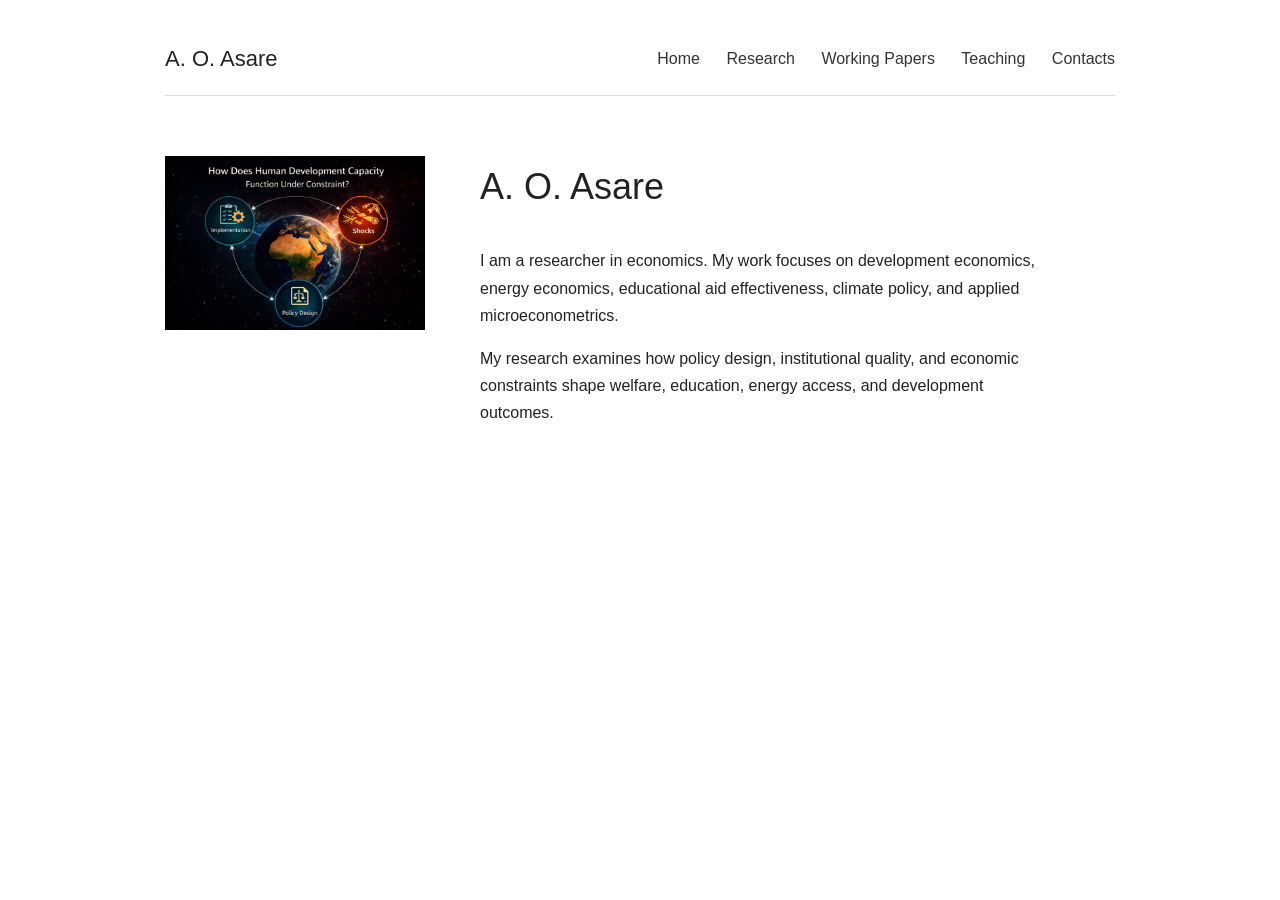
==== index.html @ 56571bdf "Add files via upload" ====
<!DOCTYPE html>
<html lang="en">
<head>
  <meta charset="UTF-8">
  <meta name="robots" content="index, follow, noimageindex">
  <meta name="viewport" content="width=device-width, initial-scale=1.0">
  <title>A. O. Asare</title>
  <style>
    body { font-family: Arial, Helvetica, sans-serif; max-width: 950px; margin: 0 auto; padding: 40px 30px; color: #222; line-height: 1.7; }
    nav { display: flex; justify-content: space-between; align-items: center; padding-bottom: 18px; margin-bottom: 60px; border-bottom: 1px solid #ddd; }
    .nav-name { font-size: 22px; font-weight: 500; }
    .nav-links a { margin-left: 22px; text-decoration: none; color: #333; }
    .nav-links a:hover { text-decoration: underline; }
    .main { display: flex; gap: 55px; align-items: flex-start; }
    .photo { width: 260px; max-width: 100%; height: auto; }
    .content { max-width: 560px; }
    h1 { font-size: 36px; font-weight: 500; margin-top: 0; }
    a { color: #1a5fb4; }
    @media (max-width: 700px) {
      nav, .main { flex-direction: column; align-items: flex-start; }
      .nav-links a { margin-left: 0; margin-right: 14px; }
    }
  </style>
</head>

<body>
<nav>
  <div class="nav-name">A. O. Asare</div>
  <div class="nav-links">
    <a href="index.html">Home</a>
    <a href="research.html">Research</a>
    <a href="working-papers.html">Working Papers</a>
    <a href="teaching.html">Teaching</a>
    <a href="contacts.html">Contacts</a>
  </div>
</nav>

<main class="main">
  <img src="photo.png" alt="" class="photo">

  <section class="content">
    <h1>A. O. Asare</h1>

    <p>
      I am a researcher in economics. My work focuses on development economics,
      energy economics, educational aid effectiveness, climate policy, and
      applied microeconometrics.
    </p>

    <p>
      My research examines how policy design, institutional quality, and economic
      constraints shape welfare, education, energy access, and development
      outcomes.
    </p>

  </section>
</main>
</body>
</html>
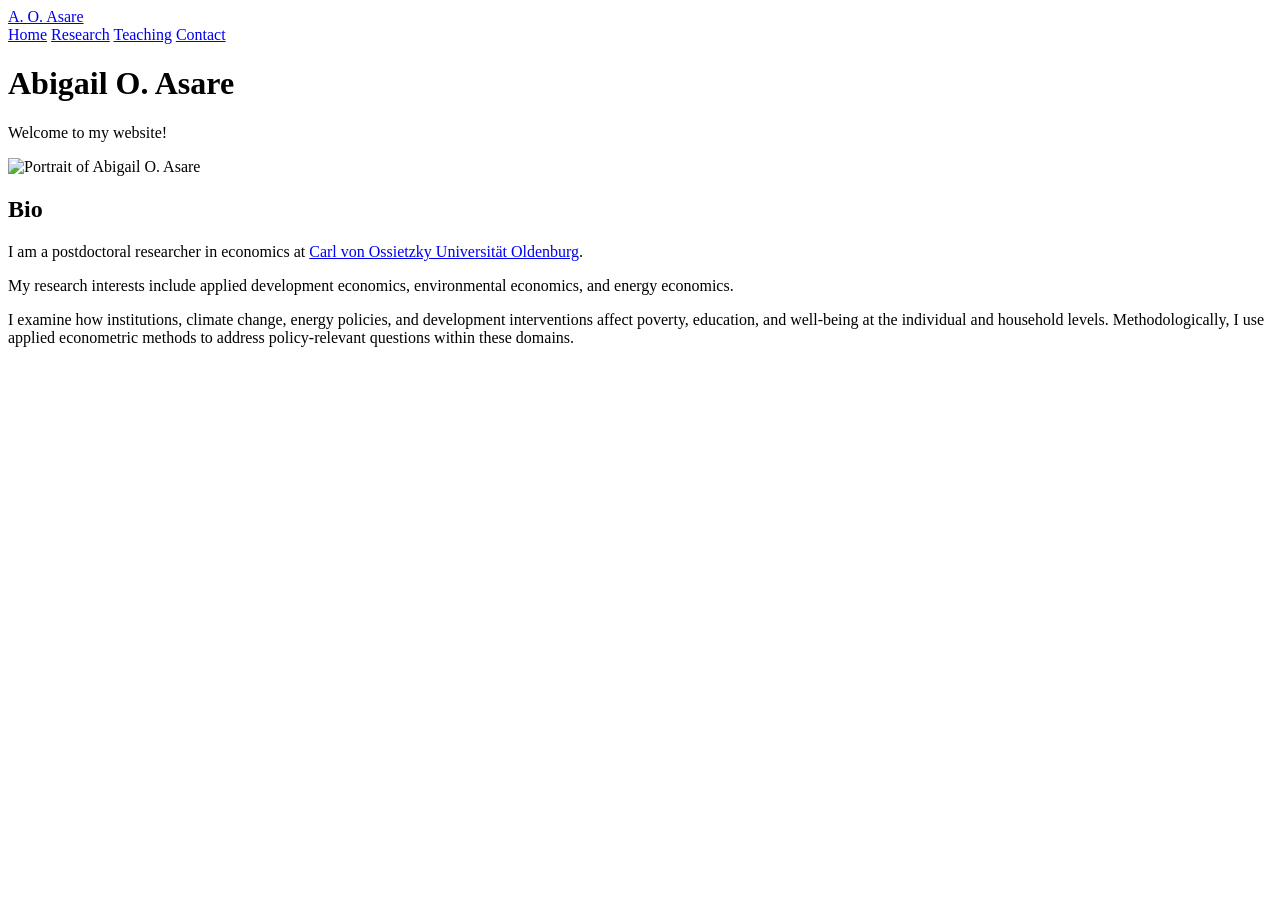
==== commit 33e208bf: "Update index.html" ====
--- a/index.html
+++ b/index.html
@@ -4,55 +4,32 @@
   <meta charset="UTF-8">
   <meta name="robots" content="index, follow, noimageindex">
   <meta name="viewport" content="width=device-width, initial-scale=1.0">
-  <title>A. O. Asare</title>
-  <style>
-    body { font-family: Arial, Helvetica, sans-serif; max-width: 950px; margin: 0 auto; padding: 40px 30px; color: #222; line-height: 1.7; }
-    nav { display: flex; justify-content: space-between; align-items: center; padding-bottom: 18px; margin-bottom: 60px; border-bottom: 1px solid #ddd; }
-    .nav-name { font-size: 22px; font-weight: 500; }
-    .nav-links a { margin-left: 22px; text-decoration: none; color: #333; }
-    .nav-links a:hover { text-decoration: underline; }
-    .main { display: flex; gap: 55px; align-items: flex-start; }
-    .photo { width: 260px; max-width: 100%; height: auto; }
-    .content { max-width: 560px; }
-    h1 { font-size: 36px; font-weight: 500; margin-top: 0; }
-    a { color: #1a5fb4; }
-    @media (max-width: 700px) {
-      nav, .main { flex-direction: column; align-items: flex-start; }
-      .nav-links a { margin-left: 0; margin-right: 14px; }
-    }
-  </style>
+  <title>Abigail O. Asare</title>
+  <link rel="stylesheet" href="styles.css">
 </head>
+<body>
+<header class="site-header">
+  <a class="brand" href="index.html">A. O. Asare</a>
+  <nav class="site-nav" aria-label="Main navigation">
+    <a href="index.html" aria-current="page">Home</a>
+    <a href="research.html">Research</a>
+    <a href="teaching.html">Teaching</a>
+    <a href="contacts.html">Contact</a>
+  </nav>
+</header>
 
-<body>
-<nav>
-  <div class="nav-name">A. O. Asare</div>
-  <div class="nav-links">
-    <a href="index.html">Home</a>
-    <a href="research.html">Research</a>
-    <a href="working-papers.html">Working Papers</a>
-    <a href="teaching.html">Teaching</a>
-    <a href="contacts.html">Contacts</a>
-  </div>
-</nav>
+<main class="home-page">
+  <h1 class="home-name">Abigail O. Asare</h1>
+  <p class="welcome">Welcome to my website!</p>
 
-<main class="main">
-  <img src="photo.png" alt="" class="photo">
-
-  <section class="content">
-    <h1>A. O. Asare</h1>
-
-    <p>
-      I am a researcher in economics. My work focuses on development economics,
-      energy economics, educational aid effectiveness, climate policy, and
-      applied microeconometrics.
-    </p>
-
-    <p>
-      My research examines how policy design, institutional quality, and economic
-      constraints shape welfare, education, energy access, and development
-      outcomes.
-    </p>
-
+  <section class="bio-grid" aria-labelledby="bio-heading">
+    <img class="portrait" src="photo.png" alt="Portrait of Abigail O. Asare">
+    <div class="bio-copy">
+      <h2 id="bio-heading" class="section-title">Bio</h2>
+      <p>I am a postdoctoral researcher in economics at <a href="https://uol.de/" target="_blank" rel="noopener">Carl von Ossietzky Universität Oldenburg</a>.</p>
+      <p>My research interests include applied development economics, environmental economics, and energy economics.</p>
+      <p>I examine how institutions, climate change, energy policies, and development interventions affect poverty, education, and well-being at the individual and household levels. Methodologically, I use applied econometric methods to address policy-relevant questions within these domains.</p>
+    </div>
   </section>
 </main>
 </body>
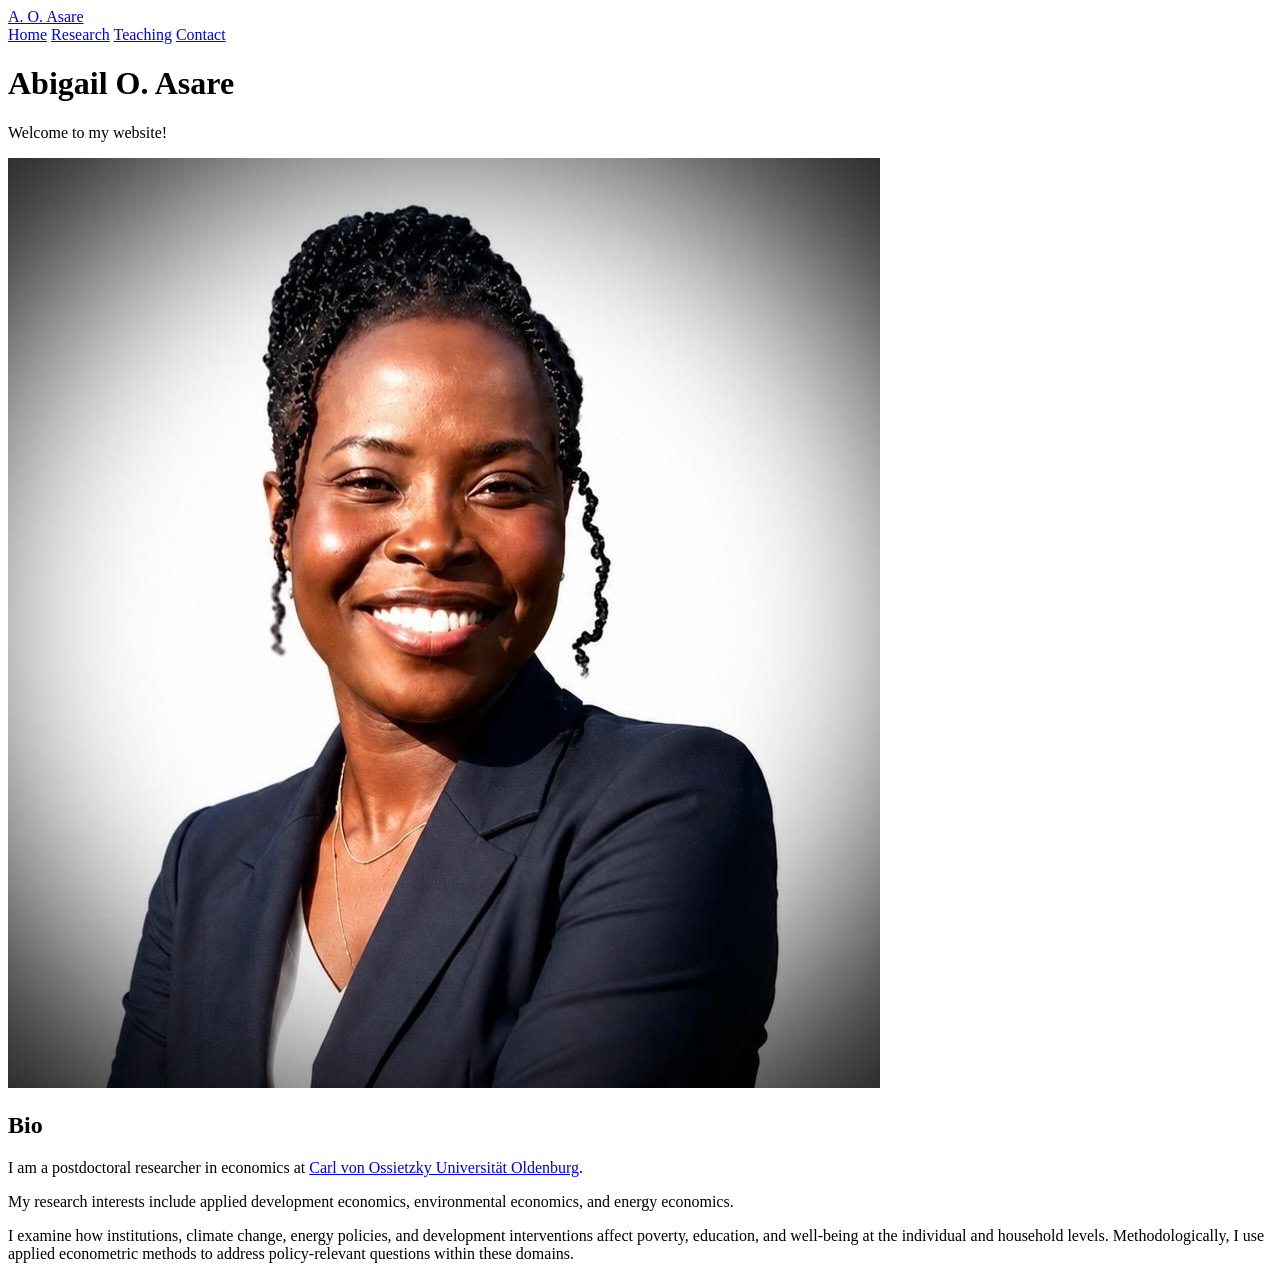
==== commit e42f5b4a: "Update index.html" ====
--- a/index.html
+++ b/index.html
@@ -23,7 +23,7 @@
   <p class="welcome">Welcome to my website!</p>
 
   <section class="bio-grid" aria-labelledby="bio-heading">
-    <img class="portrait" src="photo.png" alt="Portrait of Abigail O. Asare">
+    <img class="portrait" src="pic2.jpg" alt="Portrait of Abigail O. Asare">
     <div class="bio-copy">
       <h2 id="bio-heading" class="section-title">Bio</h2>
       <p>I am a postdoctoral researcher in economics at <a href="https://uol.de/" target="_blank" rel="noopener">Carl von Ossietzky Universität Oldenburg</a>.</p>
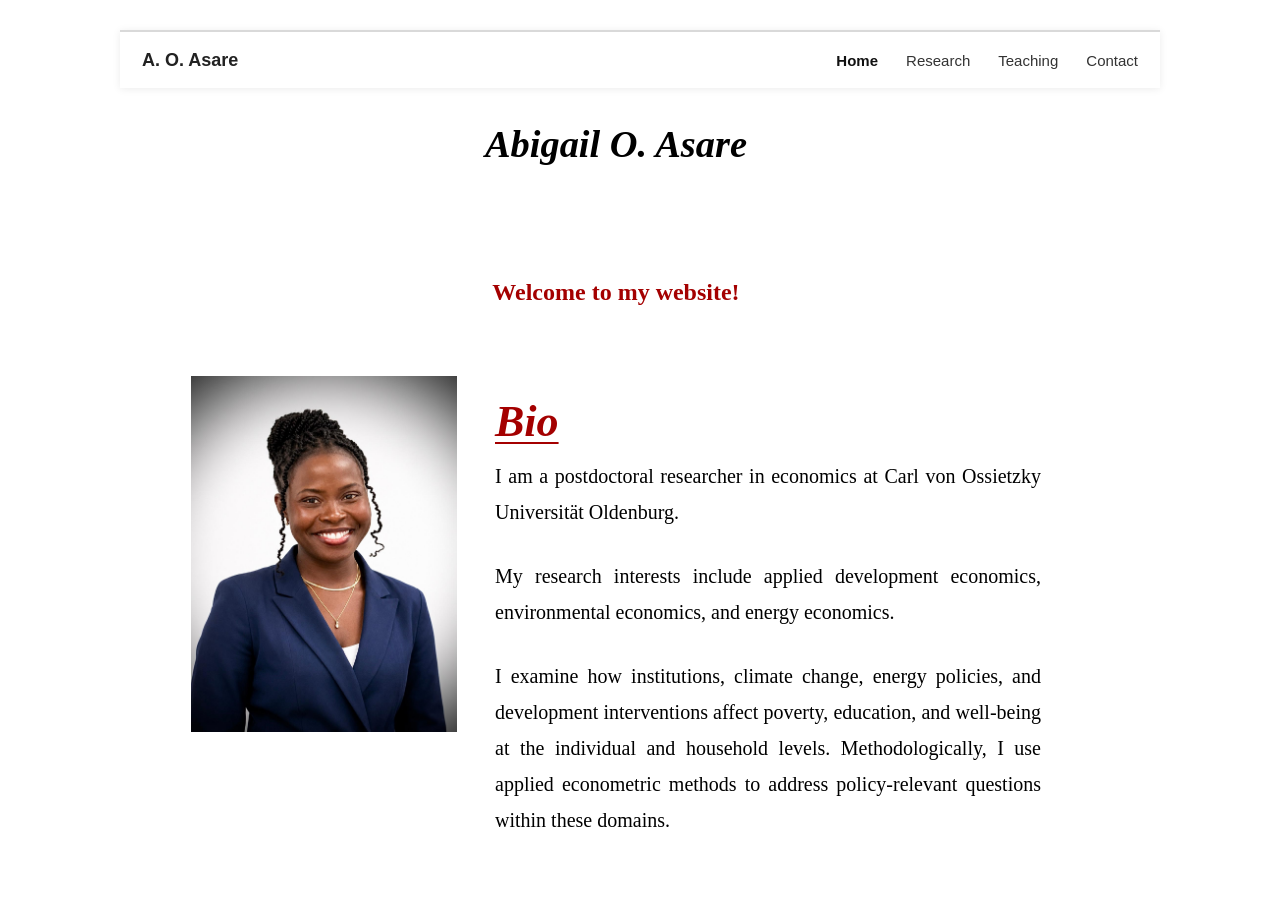
==== commit 90abe6f0: "Update index.html" ====
--- a/index.html
+++ b/index.html
@@ -23,7 +23,7 @@
   <p class="welcome">Welcome to my website!</p>
 
   <section class="bio-grid" aria-labelledby="bio-heading">
-    <img class="portrait" src="pic2.jpg" alt="Portrait of Abigail O. Asare">
+    <img class="portrait" src="pic1.jpg" alt="Portrait of Abigail O. Asare">
     <div class="bio-copy">
       <h2 id="bio-heading" class="section-title">Bio</h2>
       <p>I am a postdoctoral researcher in economics at <a href="https://uol.de/" target="_blank" rel="noopener">Carl von Ossietzky Universität Oldenburg</a>.</p>
--- a/styles.css
+++ b/styles.css
@@ -0,0 +1,169 @@
+:root {
+  --red: #a40000;
+  --blue: #116b96;
+  --ink: #191919;
+  --muted: #4a4a4a;
+  --page: 1100px;
+}
+
+.main{
+    display:flex;
+    justify-content:center;
+    align-items:flex-start;
+    gap:70px;
+    max-width:900px;
+    margin:70px auto 0;
+}
+
+.photo{
+    width:280px;
+    flex-shrink:0;
+}
+
+
+
+* { box-sizing: border-box; }
+html { scroll-behavior: smooth; }
+body{
+    font-family:"Libertinus Serif", serif;
+    color:var(--text);
+    max-width:1100px;
+    margin:0 auto;
+    padding:30px;
+    line-height:1.8;
+    font-size:20px;
+}
+
+a { color: var(--blue); }
+a:hover { color: var(--red); }
+
+.site-header {
+  width: 100%;
+  min-height: 58px;
+  display: flex;
+  align-items: center;
+  justify-content: space-between;
+  padding: 0 22px;
+  border-top: 2px solid #d9d9d9;
+  box-shadow: 0 1px 8px rgba(0,0,0,.08);
+  font-family: Arial, Helvetica, sans-serif;
+  background: #fff;
+}
+
+h1,h2{
+    color:var(--accent);
+    font-style:italic;
+    font-weight:700;
+}
+
+a{
+    color:var(--link);
+    text-decoration:none;
+}
+
+a:hover{
+    text-decoration:underline;
+}
+
+
+.nav-name{
+    font-family:"Libertinus Serif", serif;
+    font-size:2rem;
+    font-weight:700;
+}
+.brand {
+  color: #222;
+  font-weight: 700;
+  font-size: 18px;
+  text-decoration: none;
+}
+.site-nav { display: flex; align-items: center; gap: 28px; }
+.site-nav a {
+  color: #333;
+  text-decoration: none;
+  font-size: 15px;
+}
+.site-nav a[aria-current="page"] { color: #111; font-weight: 700; }
+.site-nav a:hover { color: var(--red); }
+
+.page {
+  width: min(var(--page), calc(100% - 48px));
+  margin: 0 auto;
+  padding: 34px 0 72px;
+}
+
+.display-title,
+.section-title {
+  color: var(--red);
+  font-style: italic;
+  font-weight: 700;
+  line-height: 1.08;
+  text-decoration: underline;
+  text-decoration-thickness: 2px;
+  text-underline-offset: 6px;
+}
+.display-title { font-size: clamp(42px, 4.4vw, 64px); margin: 0 0 36px; }
+.section-title { font-size: clamp(36px, 3.4vw, 52px); margin: 42px 0 26px; }
+
+/* Home */
+.home-page { width: min(1040px, calc(100% - 48px)); padding-top: 22px; }
+.home-name {
+  margin: 0;
+  text-align: center;
+  font-size: clamp(34px, 3vw, 46px);
+  font-weight: 700;
+}
+.welcome {
+  margin: 92px 0 62px;
+  text-align: center;
+  color: var(--red);
+  font-size: 24px;
+  font-weight: 700;
+}
+.bio-grid {
+  display: grid;
+  grid-template-columns: 266px minmax(0, 1fr);
+  gap: 38px;
+  align-items: start;
+  max-width: 850px;
+  margin: 0 auto;
+}
+.portrait { width: 266px; height: 356px; object-fit: cover; display: block; }
+.bio-copy h2 { margin: 22px 0 12px; font-size: 44px; }
+.bio-copy p { margin: 0 0 28px; text-align: justify; }
+
+/* Research / papers */
+.publication-list { margin: 0; padding-left: 30px; }
+.publication-list li { padding-left: 4px; margin: 0 0 30px; }
+.publication-list em { font-size: 1.03em; }
+
+/* Teaching and contact */
+.narrow-page { width: min(1100px, calc(100% - 48px)); }
+.teaching-block { max-width: 760px; }
+.institution { color: var(--blue); font: 700 25px/1.35 Arial, Helvetica, sans-serif; margin: 0 0 14px; }
+.level { color: var(--red); font: italic 700 18px/1.4 Arial, Helvetica, sans-serif; text-decoration: underline; margin: 16px 0 4px; }
+.course-list { margin: 0; padding-left: 22px; list-style-type: square; }
+.course-list li { margin: 8px 0; }
+.contact-label { color: var(--red); font-style: italic; font-weight: 700; text-decoration: underline; margin-bottom: 4px; }
+.contact-list { padding-left: 22px; list-style-type: square; }
+.contact-list a { color: #111; text-decoration: none; }
+.contact-list a:hover { color: var(--red); text-decoration: underline; }
+
+@media (max-width: 760px) {
+  body { font-size: 17px; }
+  .site-header { align-items: flex-start; gap: 18px; padding: 16px 20px; }
+  .site-nav { flex-wrap: wrap; justify-content: flex-end; gap: 10px 18px; }
+  .page, .home-page, .narrow-page { width: min(100% - 32px, var(--page)); padding-top: 28px; }
+  .welcome { margin: 52px 0 38px; }
+  .bio-grid { grid-template-columns: 1fr; gap: 18px; }
+  .portrait { width: min(266px, 100%); height: auto; margin: 0 auto; }
+  .bio-copy h2 { margin-top: 8px; }
+}
+
+@media (max-width: 520px) {
+  .site-header { display: block; }
+  .site-nav { margin-top: 13px; justify-content: flex-start; }
+  .site-nav a { font-size: 14px; }
+  .display-title { margin-bottom: 28px; }
+}
+
